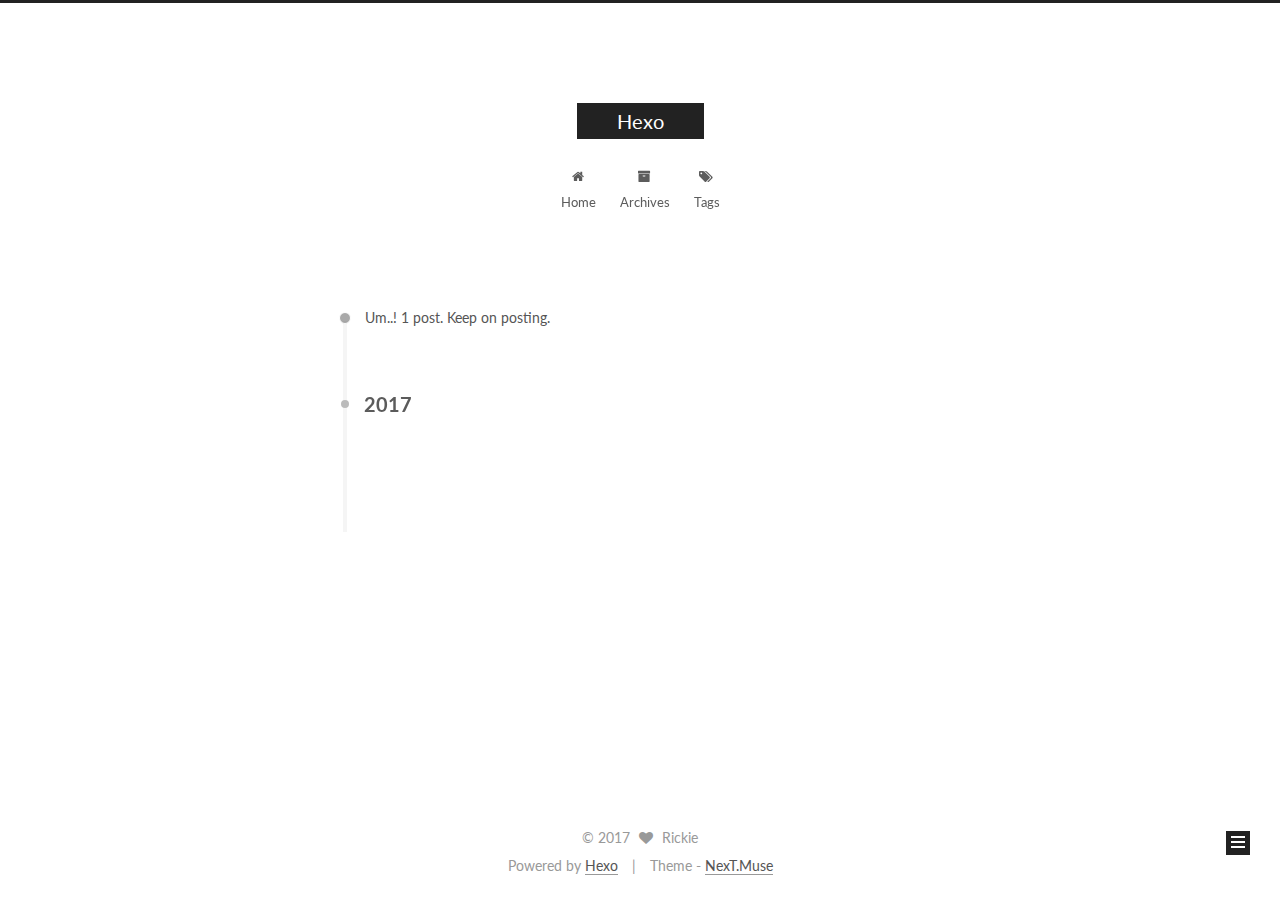
==== archives/index.html @ 15cd51b5 "Site updated: 2017-03-19 14:43:54" ====
<!doctype html>



  


<html class="theme-next muse use-motion" lang="">
<head>
  <meta charset="UTF-8"/>
<meta http-equiv="X-UA-Compatible" content="IE=edge" />
<meta name="viewport" content="width=device-width, initial-scale=1, maximum-scale=1"/>



<meta http-equiv="Cache-Control" content="no-transform" />
<meta http-equiv="Cache-Control" content="no-siteapp" />















  
  
  <link href="/lib/fancybox/source/jquery.fancybox.css?v=2.1.5" rel="stylesheet" type="text/css" />




  
  
  
  

  
    
    
  

  

  

  

  

  
    
    
    <link href="//fonts.googleapis.com/css?family=Lato:300,300italic,400,400italic,700,700italic&subset=latin,latin-ext" rel="stylesheet" type="text/css">
  






<link href="/lib/font-awesome/css/font-awesome.min.css?v=4.6.2" rel="stylesheet" type="text/css" />

<link href="/css/main.css?v=5.1.0" rel="stylesheet" type="text/css" />


  <meta name="keywords" content="Hexo, NexT" />








  <link rel="shortcut icon" type="image/x-icon" href="/favicon.ico?v=5.1.0" />






<meta property="og:type" content="website">
<meta property="og:title" content="Hexo">
<meta property="og:url" content="http://yoursite.com/archives/index.html">
<meta property="og:site_name" content="Hexo">
<meta name="twitter:card" content="summary">
<meta name="twitter:title" content="Hexo">



<script type="text/javascript" id="hexo.configurations">
  var NexT = window.NexT || {};
  var CONFIG = {
    root: '/',
    scheme: 'Muse',
    sidebar: {"position":"left","display":"post","offset":12,"offset_float":0,"b2t":false,"scrollpercent":false},
    fancybox: true,
    motion: true,
    duoshuo: {
      userId: '0',
      author: 'Author'
    },
    algolia: {
      applicationID: '',
      apiKey: '',
      indexName: '',
      hits: {"per_page":10},
      labels: {"input_placeholder":"Search for Posts","hits_empty":"We didn't find any results for the search: ${query}","hits_stats":"${hits} results found in ${time} ms"}
    }
  };
</script>



  <link rel="canonical" href="http://yoursite.com/archives/"/>





  <title> Archive | Hexo </title>
</head>

<body itemscope itemtype="http://schema.org/WebPage" lang="">

  














  
  
    
  

  <div class="container one-collumn sidebar-position-left  page-archive  ">
    <div class="headband"></div>

    <header id="header" class="header" itemscope itemtype="http://schema.org/WPHeader">
      <div class="header-inner"><div class="site-brand-wrapper">
  <div class="site-meta ">
    

    <div class="custom-logo-site-title">
      <a href="/"  class="brand" rel="start">
        <span class="logo-line-before"><i></i></span>
        <span class="site-title">Hexo</span>
        <span class="logo-line-after"><i></i></span>
      </a>
    </div>
      
        <p class="site-subtitle"></p>
      
  </div>

  <div class="site-nav-toggle">
    <button>
      <span class="btn-bar"></span>
      <span class="btn-bar"></span>
      <span class="btn-bar"></span>
    </button>
  </div>
</div>

<nav class="site-nav">
  

  
    <ul id="menu" class="menu">
      
        
        <li class="menu-item menu-item-home">
          <a href="/" rel="section">
            
              <i class="menu-item-icon fa fa-fw fa-home"></i> <br />
            
            Home
          </a>
        </li>
      
        
        <li class="menu-item menu-item-archives">
          <a href="/archives" rel="section">
            
              <i class="menu-item-icon fa fa-fw fa-archive"></i> <br />
            
            Archives
          </a>
        </li>
      
        
        <li class="menu-item menu-item-tags">
          <a href="/tags" rel="section">
            
              <i class="menu-item-icon fa fa-fw fa-tags"></i> <br />
            
            Tags
          </a>
        </li>
      

      
    </ul>
  

  
</nav>



 </div>
    </header>

    <main id="main" class="main">
      <div class="main-inner">
        <div class="content-wrap">
          <div id="content" class="content">
            

  <section id="posts" class="posts-collapse">
    <span class="archive-move-on"></span>

    <span class="archive-page-counter">
      
      
      
        
      
      Um..! 1 post. Keep on posting.
    </span>

    

      
      
      

      
        
        <div class="collection-title">
          <h2 class="archive-year motion-element" id="archive-year-2017">2017</h2>
        </div>
      
      

      

  <article class="post post-type-normal" itemscope itemtype="http://schema.org/Article">
    <header class="post-header">

      <h1 class="post-title">
        
            <a class="post-title-link" href="/2017/03/15/hello-world/" itemprop="url">
              
                <span itemprop="name">Hello World</span>
              
            </a>
        
      </h1>

      <div class="post-meta">
        <time class="post-time" itemprop="dateCreated"
              datetime="2017-03-15T21:33:01+08:00"
              content="2017-03-15" >
          03-15
        </time>
      </div>

    </header>
  </article>



    

  </section>

  


          
          </div>
          


          

        </div>
        
          
  
  <div class="sidebar-toggle">
    <div class="sidebar-toggle-line-wrap">
      <span class="sidebar-toggle-line sidebar-toggle-line-first"></span>
      <span class="sidebar-toggle-line sidebar-toggle-line-middle"></span>
      <span class="sidebar-toggle-line sidebar-toggle-line-last"></span>
    </div>
  </div>

  <aside id="sidebar" class="sidebar">
    <div class="sidebar-inner">

      

      

      <section class="site-overview sidebar-panel sidebar-panel-active">
        <div class="site-author motion-element" itemprop="author" itemscope itemtype="http://schema.org/Person">
          <img class="site-author-image" itemprop="image"
               src="/images/avatar.gif"
               alt="Rickie" />
          <p class="site-author-name" itemprop="name">Rickie</p>
           
              <p class="site-description motion-element" itemprop="description"></p>
          
        </div>
        <nav class="site-state motion-element">

          
            <div class="site-state-item site-state-posts">
              <a href="/archives">
                <span class="site-state-item-count">1</span>
                <span class="site-state-item-name">posts</span>
              </a>
            </div>
          

          

          

        </nav>

        

        <div class="links-of-author motion-element">
          
        </div>

        
        

        
        

        


      </section>

      

      

    </div>
  </aside>


        
      </div>
    </main>

    <footer id="footer" class="footer">
      <div class="footer-inner">
        <div class="copyright" >
  
  &copy; 
  <span itemprop="copyrightYear">2017</span>
  <span class="with-love">
    <i class="fa fa-heart"></i>
  </span>
  <span class="author" itemprop="copyrightHolder">Rickie</span>
</div>


<div class="powered-by">
  Powered by <a class="theme-link" href="https://hexo.io">Hexo</a>
</div>

<div class="theme-info">
  Theme -
  <a class="theme-link" href="https://github.com/iissnan/hexo-theme-next">
    NexT.Muse
  </a>
</div>


        

        
      </div>
    </footer>

    
      <div class="back-to-top">
        <i class="fa fa-arrow-up"></i>
        
      </div>
    
    
  </div>

  

<script type="text/javascript">
  if (Object.prototype.toString.call(window.Promise) !== '[object Function]') {
    window.Promise = null;
  }
</script>









  




  
  <script type="text/javascript" src="/lib/jquery/index.js?v=2.1.3"></script>

  
  <script type="text/javascript" src="/lib/fastclick/lib/fastclick.min.js?v=1.0.6"></script>

  
  <script type="text/javascript" src="/lib/jquery_lazyload/jquery.lazyload.js?v=1.9.7"></script>

  
  <script type="text/javascript" src="/lib/velocity/velocity.min.js?v=1.2.1"></script>

  
  <script type="text/javascript" src="/lib/velocity/velocity.ui.min.js?v=1.2.1"></script>

  
  <script type="text/javascript" src="/lib/fancybox/source/jquery.fancybox.pack.js?v=2.1.5"></script>


  


  <script type="text/javascript" src="/js/src/utils.js?v=5.1.0"></script>

  <script type="text/javascript" src="/js/src/motion.js?v=5.1.0"></script>



  
  

  
  
    <script type="text/javascript" id="motion.page.archive">
      $('.archive-year').velocity('transition.slideLeftIn');
    </script>
  


  


  <script type="text/javascript" src="/js/src/bootstrap.js?v=5.1.0"></script>



  



  




	





  





  





  



  
  

  

  

  

  


  

</body>
</html>
---- css/main.css ----
/* normalize.css v3.0.2 | MIT License | git.io/normalize */
html {
  font-family: sans-serif; /* 1 */
  -ms-text-size-adjust: 100%; /* 2 */
  -webkit-text-size-adjust: 100%; /* 2 */
}
body {
  margin: 0;
}
article,
aside,
details,
figcaption,
figure,
footer,
header,
hgroup,
main,
menu,
nav,
section,
summary {
  display: block;
}
audio,
canvas,
progress,
video {
  display: inline-block; /* 1 */
  vertical-align: baseline; /* 2 */
}
audio:not([controls]) {
  display: none;
  height: 0;
}
[hidden],
template {
  display: none;
}
a {
  background-color: transparent;
}
a:active,
a:hover {
  outline: 0;
}
abbr[title] {
  border-bottom: 1px dotted;
}
b,
strong {
  font-weight: bold;
}
dfn {
  font-style: italic;
}
h1 {
  font-size: 2em;
  margin: 0.67em 0;
}
mark {
  background: #ff0;
  color: #000;
}
small {
  font-size: 80%;
}
sub,
sup {
  font-size: 75%;
  line-height: 0;
  position: relative;
  vertical-align: baseline;
}
sup {
  top: -0.5em;
}
sub {
  bottom: -0.25em;
}
img {
  border: 0;
}
svg:not(:root) {
  overflow: hidden;
}
figure {
  margin: 1em 40px;
}
hr {
  -moz-box-sizing: content-box;
  box-sizing: content-box;
  height: 0;
}
pre {
  overflow: auto;
}
code,
kbd,
pre,
samp {
  font-family: monospace, monospace;
  font-size: 1em;
}
button,
input,
optgroup,
select,
textarea {
  color: inherit; /* 1 */
  font: inherit; /* 2 */
  margin: 0; /* 3 */
}
button {
  overflow: visible;
}
button,
select {
  text-transform: none;
}
button,
html input[type="button"],
input[type="reset"],
input[type="submit"] {
  -webkit-appearance: button; /* 2 */
  cursor: pointer; /* 3 */
}
button[disabled],
html input[disabled] {
  cursor: default;
}
button::-moz-focus-inner,
input::-moz-focus-inner {
  border: 0;
  padding: 0;
}
input {
  line-height: normal;
}
input[type="checkbox"],
input[type="radio"] {
  box-sizing: border-box; /* 1 */
  padding: 0; /* 2 */
}
input[type="number"]::-webkit-inner-spin-button,
input[type="number"]::-webkit-outer-spin-button {
  height: auto;
}
input[type="search"] {
  -webkit-appearance: textfield; /* 1 */
  -moz-box-sizing: content-box;
  -webkit-box-sizing: content-box; /* 2 */
  box-sizing: content-box;
}
input[type="search"]::-webkit-search-cancel-button,
input[type="search"]::-webkit-search-decoration {
  -webkit-appearance: none;
}
fieldset {
  border: 1px solid #c0c0c0;
  margin: 0 2px;
  padding: 0.35em 0.625em 0.75em;
}
legend {
  border: 0; /* 1 */
  padding: 0; /* 2 */
}
textarea {
  overflow: auto;
}
optgroup {
  font-weight: bold;
}
table {
  border-collapse: collapse;
  border-spacing: 0;
}
td,
th {
  padding: 0;
}
::selection {
  background: #262a30;
  color: #fff;
}
body {
  position: relative;
  font-family: 'Lato', "PingFang SC", "Microsoft YaHei", sans-serif;
  font-size: 14px;
  line-height: 2;
  color: #555;
  background: #fff;
}
@media (max-width: 767px) {
  body {
    padding-right: 0 !important;
  }
}
@media (min-width: 768px) and (max-width: 991px) {
  body {
    padding-right: 0 !important;
  }
}
@media (min-width: 1600px) {
  body {
    font-size: 16px;
  }
}
h1,
h2,
h3,
h4,
h5,
h6 {
  margin: 0;
  padding: 0;
  font-weight: bold;
  line-height: 1.5;
  font-family: 'Lato', "PingFang SC", "Microsoft YaHei", sans-serif;
}
h2,
h3,
h4,
h5,
h6 {
  margin: 20px 0 15px;
}
h1 {
  font-size: 22px;
}
@media (max-width: 767px) {
  h1 {
    font-size: 18px;
  }
}
h2 {
  font-size: 20px;
}
@media (max-width: 767px) {
  h2 {
    font-size: 16px;
  }
}
h3 {
  font-size: 18px;
}
@media (max-width: 767px) {
  h3 {
    font-size: 14px;
  }
}
h4 {
  font-size: 16px;
}
@media (max-width: 767px) {
  h4 {
    font-size: 12px;
  }
}
h5 {
  font-size: 14px;
}
@media (max-width: 767px) {
  h5 {
    font-size: 10px;
  }
}
h6 {
  font-size: 12px;
}
@media (max-width: 767px) {
  h6 {
    font-size: 8px;
  }
}
p {
  margin: 0 0 25px 0;
}
a {
  color: #555;
  text-decoration: none;
  border-bottom: 1px solid #999;
  word-wrap: break-word;
}
a:hover {
  color: #222;
  border-bottom-color: #222;
}
blockquote {
  margin: 0;
  padding: 0;
}
img {
  display: block;
  margin: auto;
  max-width: 100%;
  height: auto;
}
hr {
  margin: 40px 0;
  height: 3px;
  border: none;
  background-color: #ddd;
  background-image: repeating-linear-gradient(-45deg, #fff, #fff 4px, transparent 4px, transparent 8px);
}
blockquote {
  padding: 0 15px;
  color: #666;
  border-left: 4px solid #ddd;
}
blockquote cite::before {
  content: "-";
  padding: 0 5px;
}
dt {
  font-weight: 700;
}
dd {
  margin: 0;
  padding: 0;
}
.text-left {
  text-align: left;
}
.text-center {
  text-align: center;
}
.text-right {
  text-align: right;
}
.text-justify {
  text-align: justify;
}
.text-nowrap {
  white-space: nowrap;
}
.text-lowercase {
  text-transform: lowercase;
}
.text-uppercase {
  text-transform: uppercase;
}
.text-capitalize {
  text-transform: capitalize;
}
.center-block {
  display: block;
  margin-left: auto;
  margin-right: auto;
}
.clearfix:before,
.clearfix:after {
  content: " ";
  display: table;
}
.clearfix:after {
  clear: both;
}
.pullquote {
  width: 45%;
}
.pullquote.left {
  float: left;
  margin-left: 5px;
  margin-right: 10px;
}
.pullquote.right {
  float: right;
  margin-left: 10px;
  margin-right: 5px;
}
.affix.affix.affix {
  position: fixed;
}
.translation {
  margin-top: -20px;
  font-size: 14px;
  color: #999;
}
.scrollbar-measure {
  width: 100px;
  height: 100px;
  overflow: scroll;
  position: absolute;
  top: -9999px;
}
.use-motion .motion-element {
  opacity: 0;
}
table {
  margin: 20px 0;
  width: 100%;
  border-collapse: collapse;
  border-spacing: 0;
  border: 1px solid #ddd;
  font-size: 14px;
  table-layout: fixed;
  word-wrap: break-all;
}
table>tbody>tr:nth-of-type(odd) {
  background-color: #f9f9f9;
}
table>tbody>tr:hover {
  background-color: #f5f5f5;
}
caption,
th,
td {
  padding: 8px;
  text-align: left;
  vertical-align: middle;
  font-weight: normal;
}
th,
td {
  border-bottom: 3px solid #ddd;
  border-right: 1px solid #eee;
}
th {
  padding-bottom: 10px;
  font-weight: 700;
}
td {
  border-bottom-width: 1px;
}
html,
body {
  height: 100%;
}
.container {
  position: relative;
  min-height: 100%;
}
.header-inner {
  margin: 0 auto;
  padding: 100px 0 70px;
  width: 700px;
}
@media (min-width: 1600px) {
  .container .header-inner {
    width: 900px;
  }
}
.main {
  padding-bottom: 150px;
}
.main-inner {
  margin: 0 auto;
  width: 700px;
}
@media (min-width: 1600px) {
  .container .main-inner {
    width: 900px;
  }
}
.footer {
  position: absolute;
  left: 0;
  bottom: 0;
  width: 100%;
  min-height: 50px;
}
.footer-inner {
  box-sizing: border-box;
  margin: 20px auto;
  width: 700px;
}
@media (min-width: 1600px) {
  .container .footer-inner {
    width: 900px;
  }
}
pre,
.highlight {
  overflow: auto;
  margin: 20px 0;
  padding: 0;
  font-size: 13px;
  color: #4d4d4c;
  background: #f7f7f7;
  line-height: 1.6;
}
pre,
code {
  font-family: consolas, Menlo, "PingFang SC", "Microsoft YaHei", monospace;
}
code {
  padding: 2px 4px;
  word-wrap: break-word;
  color: #555;
  background: #eee;
  border-radius: 3px;
  font-size: 13px;
}
pre code {
  padding: 0;
  color: #4d4d4c;
  background: none;
  text-shadow: none;
}
.highlight {
  border-radius: 1px;
}
.highlight pre {
  border: none;
  margin: 0;
  padding: 10px 0;
}
.highlight table {
  margin: 0;
  width: auto;
  border: none;
}
.highlight td {
  border: none;
  padding: 0;
}
.highlight figcaption {
  font-size: 1em;
  color: #4d4d4c;
  line-height: 1em;
  margin-bottom: 1em;
}
.highlight figcaption:before,
.highlight figcaption:after {
  content: " ";
  display: table;
}
.highlight figcaption:after {
  clear: both;
}
.highlight figcaption a {
  float: right;
  color: #4d4d4c;
}
.highlight figcaption a:hover {
  border-bottom-color: #4d4d4c;
}
.highlight .gutter pre {
  padding-left: 10px;
  padding-right: 10px;
  color: #869194;
  text-align: right;
  background-color: #eff2f3;
}
.highlight .code pre {
  padding-left: 10px;
  padding-right: 10px;
  background-color: #f7f7f7;
}
.highlight .line {
  height: 20px;
}
.gutter {
  -webkit-user-select: none;
  -moz-user-select: none;
  -ms-user-select: none;
  user-select: none;
}
.gist table {
  width: auto;
}
.gist table td {
  border: none;
}
pre .deletion {
  background: #fdd;
}
pre .addition {
  background: #dfd;
}
pre .meta {
  color: #8959a8;
}
pre .comment {
  color: #8e908c;
}
pre .variable,
pre .attribute,
pre .tag,
pre .regexp,
pre .ruby .constant,
pre .xml .tag .title,
pre .xml .pi,
pre .xml .doctype,
pre .html .doctype,
pre .css .id,
pre .css .class,
pre .css .pseudo {
  color: #c82829;
}
pre .number,
pre .preprocessor,
pre .built_in,
pre .literal,
pre .params,
pre .constant,
pre .command {
  color: #f5871f;
}
pre .ruby .class .title,
pre .css .rules .attribute,
pre .string,
pre .value,
pre .inheritance,
pre .header,
pre .ruby .symbol,
pre .xml .cdata,
pre .special,
pre .number,
pre .formula {
  color: #718c00;
}
pre .title,
pre .css .hexcolor {
  color: #3e999f;
}
pre .function,
pre .python .decorator,
pre .python .title,
pre .ruby .function .title,
pre .ruby .title .keyword,
pre .perl .sub,
pre .javascript .title,
pre .coffeescript .title {
  color: #4271ae;
}
pre .keyword,
pre .javascript .function {
  color: #8959a8;
}
.full-image.full-image.full-image {
  border: none;
  max-width: 100%;
  width: auto;
  margin: 20px auto;
}
@media (min-width: 992px) {
  .full-image.full-image.full-image {
    max-width: none;
    width: 110%;
    margin: 25px -5%;
  }
}
.blockquote-center,
.page-home .post-type-quote blockquote,
.page-post-detail .post-type-quote blockquote {
  position: relative;
  margin: 40px 0;
  padding: 0;
  border-left: none;
  text-align: center;
}
.blockquote-center::before,
.page-home .post-type-quote blockquote::before,
.page-post-detail .post-type-quote blockquote::before,
.blockquote-center::after,
.page-home .post-type-quote blockquote::after,
.page-post-detail .post-type-quote blockquote::after {
  position: absolute;
  content: ' ';
  display: block;
  width: 100%;
  height: 24px;
  opacity: 0.2;
  background-repeat: no-repeat;
  background-position: 0 -6px;
  background-size: 22px 22px;
}
.blockquote-center::before,
.page-home .post-type-quote blockquote::before,
.page-post-detail .post-type-quote blockquote::before {
  top: -20px;
  background-image: url("../images/quote-l.svg");
  border-top: 1px solid #ccc;
}
.blockquote-center::after,
.page-home .post-type-quote blockquote::after,
.page-post-detail .post-type-quote blockquote::after {
  bottom: -20px;
  background-image: url("../images/quote-r.svg");
  border-bottom: 1px solid #ccc;
  background-position: 100% 8px;
}
.blockquote-center p,
.page-home .post-type-quote blockquote p,
.page-post-detail .post-type-quote blockquote p,
.blockquote-center div,
.page-home .post-type-quote blockquote div,
.page-post-detail .post-type-quote blockquote div {
  text-align: center;
}
.post .post-body .group-picture img {
  box-sizing: border-box;
  padding: 0 3px;
  border: none;
}
.post .group-picture-row {
  overflow: hidden;
  margin-top: 6px;
}
.post .group-picture-row:first-child {
  margin-top: 0;
}
.post .group-picture-column {
  float: left;
}
.page-post-detail .post-body .group-picture-column {
  float: none;
  margin-top: 10px;
  width: auto !important;
}
.page-post-detail .post-body .group-picture-column img {
  margin: 0 auto;
}
.page-archive .group-picture-container {
  overflow: hidden;
}
.page-archive .group-picture-row {
  float: left;
}
.page-archive .group-picture-row:first-child {
  margin-top: 6px;
}
.page-archive .group-picture-column {
  max-width: 150px;
  max-height: 150px;
}
.note {
  padding: 20px;
  margin: 20px 0;
  border: 1px solid #eee;
  border-left-width: 5px;
  border-radius: 3px;
}
.note h2,
.note h3,
.note h4,
.note h5,
.note h6 {
  margin-top: 0;
  margin-bottom: 5px;
}
.note p:last-child {
  margin-bottom: 0;
}
.note code {
  border-radius: 3px;
}
.note+.note {
  margin-top: -5px;
}
.default {
  border-left-color: #777;
}
.default h2,
.default h3,
.default h4,
.default h5,
.default h6 {
  color: #777;
}
.primary {
  border-left-color: #428bca;
}
.primary h2,
.primary h3,
.primary h4,
.primary h5,
.primary h6 {
  color: #428bca;
}
.success {
  border-left-color: #5cb85c;
}
.success h2,
.success h3,
.success h4,
.success h5,
.success h6 {
  color: #5cb85c;
}
.danger {
  border-left-color: #d9534f;
}
.danger h2,
.danger h3,
.danger h4,
.danger h5,
.danger h6 {
  color: #d9534f;
}
.warning {
  border-left-color: #f0ad4e;
}
.warning h2,
.warning h3,
.warning h4,
.warning h5,
.warning h6 {
  color: #f0ad4e;
}
.info {
  border-left-color: #5bc0de;
}
.info h2,
.info h3,
.info h4,
.info h5,
.info h6 {
  color: #5bc0de;
}
.btn {
  display: inline-block;
  padding: 0 20px;
  font-size: 14px;
  color: #fff;
  background: #222;
  border: 2px solid #222;
  text-decoration: none;
  border-radius: 0;
  transition-property: background-color;
  transition-duration: 0.2s;
  transition-timing-function: ease-in-out;
  transition-delay: 0s;
}
.btn:hover,
.post-button .btn:hover {
  border-color: #222;
  color: #222;
  background: #fff;
}
.btn-bar {
  display: block;
  width: 22px;
  height: 2px;
  background: #555;
  border-radius: 1px;
}
.btn-bar+.btn-bar {
  margin-top: 4px;
}
.pagination {
  margin: 120px 0 40px;
  text-align: center;
  border-top: 1px solid #eee;
}
.page-number-basic,
.pagination .prev,
.pagination .next,
.pagination .page-number,
.pagination .space {
  display: inline-block;
  position: relative;
  top: -1px;
  margin: 0 10px;
  padding: 0 10px;
  line-height: 30px;
}
@media (max-width: 767px) {
  .page-number-basic,
  .pagination .prev,
  .pagination .next,
  .pagination .page-number,
  .pagination .space {
    margin: 0 5px;
  }
}
.pagination .prev,
.pagination .next,
.pagination .page-number {
  border-bottom: 0;
  border-top: 1px solid #eee;
  transition-property: border-color;
  transition-duration: 0.2s;
  transition-timing-function: ease-in-out;
  transition-delay: 0s;
}
.pagination .prev:hover,
.pagination .next:hover,
.pagination .page-number:hover {
  border-top-color: #222;
}
.pagination .space {
  padding: 0;
  margin: 0;
}
.pagination .prev {
  margin-left: 0;
}
.pagination .next {
  margin-right: 0;
}
.pagination .page-number.current {
  color: #fff;
  background: #ccc;
  border-top-color: #ccc;
}
@media (max-width: 767px) {
  .pagination {
    border-top: none;
  }
  .pagination .prev,
  .pagination .next,
  .pagination .page-number {
    margin-bottom: 10px;
    border-top: 0;
    border-bottom: 1px solid #eee;
  }
  .pagination .prev:hover,
  .pagination .next:hover,
  .pagination .page-number:hover {
    border-bottom-color: #222;
  }
}
.comments {
  margin: 60px 20px 0;
}
.tag-cloud {
  text-align: center;
}
.tag-cloud a {
  display: inline-block;
  margin: 10px;
}
.back-to-top {
  box-sizing: border-box;
  position: fixed;
  bottom: -100px;
  right: 30px;
  z-index: 1050;
  padding: 0 6px;
  width: 24px;
  background: #222;
  font-size: 12px;
  opacity: 1;
  color: #fff;
  cursor: pointer;
  text-align: center;
  -webkit-transform: translateZ(0);
  transition-property: bottom;
  transition-duration: 0.2s;
  transition-timing-function: ease-in-out;
  transition-delay: 0s;
}
@media (max-width: 767px) {
  .back-to-top {
    display: none;
  }
}
@media (min-width: 768px) and (max-width: 991px) {
  .back-to-top {
    display: none;
  }
}
.back-to-top.back-to-top-on {
  bottom: 19px;
}
.header {
  background: #fff;
}
.header-inner {
  position: relative;
}
.headband {
  height: 3px;
  background: #222;
}
.site-meta {
  margin: 0;
  text-align: center;
}
@media (max-width: 767px) {
  .site-meta {
    text-align: center;
  }
}
.brand {
  position: relative;
  display: inline-block;
  padding: 0 40px;
  color: #fff;
  background: #222;
  border-bottom: none;
}
.brand:hover {
  color: #fff;
}
.logo {
  display: inline-block;
  margin-right: 5px;
  line-height: 36px;
  vertical-align: top;
}
.site-title {
  display: inline-block;
  vertical-align: top;
  line-height: 36px;
  font-size: 20px;
  font-weight: normal;
  font-family: 'Lato', "PingFang SC", "Microsoft YaHei", sans-serif;
}
.site-subtitle {
  margin-top: 10px;
  font-size: 13px;
  color: #999;
}
.use-motion .brand {
  opacity: 0;
}
.use-motion .logo,
.use-motion .site-title,
.use-motion .site-subtitle {
  opacity: 0;
  position: relative;
  top: -10px;
}
.site-nav-toggle {
  display: none;
  position: absolute;
  top: 10px;
  left: 10px;
}
@media (max-width: 767px) {
  .site-nav-toggle {
    display: block;
  }
}
.site-nav-toggle button {
  margin-top: 2px;
  padding: 9px 10px;
  background: transparent;
  border: none;
}
@media (max-width: 767px) {
  .site-nav {
    display: none;
    margin: 0 -10px;
    padding: 0 10px;
    clear: both;
    border-top: 1px solid #ddd;
  }
}
@media (min-width: 768px) and (max-width: 991px) {
  .site-nav {
    display: block !important;
  }
}
@media (min-width: 992px) {
  .site-nav {
    display: block !important;
  }
}
.menu {
  margin-top: 20px;
  padding-left: 0;
  text-align: center;
}
.menu .menu-item {
  display: inline-block;
  margin: 0 10px;
  list-style: none;
}
@media screen and (max-width: 767px) {
  .menu .menu-item {
    margin-top: 10px;
  }
}
.menu .menu-item a {
  display: block;
  font-size: 13px;
  line-height: inherit;
  border-bottom: 1px solid transparent;
  transition-property: border-color;
  transition-duration: 0.2s;
  transition-timing-function: ease-in-out;
  transition-delay: 0s;
}
.menu .menu-item a:hover {
  border-bottom-color: #222;
}
.menu .menu-item .fa {
  margin-right: 5px;
}
.use-motion .menu-item {
  opacity: 0;
}
.post-body {
  font-family: 'Lato', "PingFang SC", "Microsoft YaHei", sans-serif;
}
@media (max-width: 767px) {
  .post-body {
    word-break: break-word;
  }
}
.post-body .fancybox img {
  display: block !important;
  margin: 0 auto;
  cursor: pointer;
  cursor: zoom-in;
  cursor: -webkit-zoom-in;
}
.post-body .image-caption,
.post-body .figure .caption {
  margin: 10px auto 15px;
  text-align: center;
  font-size: 14px;
  color: #999;
  font-weight: bold;
  line-height: 1;
}
.post-sticky-flag {
  display: inline-block;
  font-size: 16px;
  -ms-transform: rotate(30deg);
  -webkit-transform: rotate(30deg);
  -moz-transform: rotate(30deg);
  -ms-transform: rotate(30deg);
  -o-transform: rotate(30deg);
  transform: rotate(30deg);
}
.posts-expand {
  padding-top: 40px;
}
@media (max-width: 767px) {
  .posts-expand {
    margin: 0 20px;
  }
  .post-body pre,
  .post-body .highlight {
    padding: 10px;
  }
  .post-body pre .gutter pre,
  .post-body .highlight .gutter pre {
    padding-right: 10px;
  }
}
@media (min-width: 992px) {
  .posts-expand .post-body {
    text-align: justify;
  }
}
.posts-expand .post-body h2,
.posts-expand .post-body h3,
.posts-expand .post-body h4,
.posts-expand .post-body h5,
.posts-expand .post-body h6 {
  padding-top: 10px;
}
.posts-expand .post-body h2 .header-anchor,
.posts-expand .post-body h3 .header-anchor,
.posts-expand .post-body h4 .header-anchor,
.posts-expand .post-body h5 .header-anchor,
.posts-expand .post-body h6 .header-anchor {
  float: right;
  margin-left: 10px;
  color: #ccc;
  border-bottom-style: none;
  visibility: hidden;
}
.posts-expand .post-body h2 .header-anchor:hover,
.posts-expand .post-body h3 .header-anchor:hover,
.posts-expand .post-body h4 .header-anchor:hover,
.posts-expand .post-body h5 .header-anchor:hover,
.posts-expand .post-body h6 .header-anchor:hover {
  color: inherit;
}
.posts-expand .post-body h2:hover .header-anchor,
.posts-expand .post-body h3:hover .header-anchor,
.posts-expand .post-body h4:hover .header-anchor,
.posts-expand .post-body h5:hover .header-anchor,
.posts-expand .post-body h6:hover .header-anchor {
  visibility: visible;
}
.posts-expand .post-body ul li {
  list-style: circle;
}
.posts-expand .post-body img {
  box-sizing: border-box;
  margin: auto;
  padding: 3px;
  border: 1px solid #ddd;
}
.posts-expand .fancybox img {
  margin: 0 auto;
}
@media (max-width: 767px) {
  .posts-collapse {
    margin: 0 20px;
  }
  .posts-collapse .post-title,
  .posts-collapse .post-meta {
    display: block;
    width: auto;
    text-align: left;
  }
}
.posts-collapse {
  position: relative;
  z-index: 1010;
  margin-left: 55px;
}
.posts-collapse::after {
  content: " ";
  position: absolute;
  top: 20px;
  left: 0;
  margin-left: -2px;
  width: 4px;
  height: 100%;
  background: #f5f5f5;
  z-index: -1;
}
@media (max-width: 767px) {
  .posts-collapse {
    margin: 0 20px;
  }
}
.posts-collapse .collection-title {
  position: relative;
  margin: 60px 0;
}
.posts-collapse .collection-title h2 {
  margin-left: 20px;
}
.posts-collapse .collection-title small {
  color: #bbb;
}
.posts-collapse .collection-title::before {
  content: " ";
  position: absolute;
  left: 0;
  top: 50%;
  margin-left: -4px;
  margin-top: -4px;
  width: 8px;
  height: 8px;
  background: #bbb;
  border-radius: 50%;
}
.posts-collapse .post {
  margin: 30px 0;
}
.posts-collapse .post-header {
  position: relative;
  transition-duration: 0.2s;
  transition-timing-function: ease-in-out;
  transition-delay: 0s;
  transition-property: border;
  border-bottom: 1px dashed #ccc;
}
.posts-collapse .post-header::before {
  content: " ";
  position: absolute;
  left: 0;
  top: 12px;
  width: 6px;
  height: 6px;
  margin-left: -4px;
  background: #bbb;
  border-radius: 50%;
  border: 1px solid #fff;
  transition-duration: 0.2s;
  transition-timing-function: ease-in-out;
  transition-delay: 0s;
  transition-property: background;
}
.posts-collapse .post-header:hover {
  border-bottom-color: #666;
}
.posts-collapse .post-header:hover::before {
  background: #222;
}
.posts-collapse .post-meta {
  position: absolute;
  font-size: 12px;
  left: 20px;
  top: 5px;
}
.posts-collapse .post-comments-count {
  display: none;
}
.posts-collapse .post-title {
  margin-left: 60px;
  font-size: 16px;
  font-weight: normal;
  line-height: inherit;
}
.posts-collapse .post-title::after {
  margin-left: 3px;
  opacity: 0.6;
}
.posts-collapse .post-title a {
  color: #666;
  border-bottom: none;
}
.page-home .post-type-quote .post-header,
.page-post-detail .post-type-quote .post-header,
.page-home .post-type-quote .post-tags,
.page-post-detail .post-type-quote .post-tags {
  display: none;
}
.posts-expand .post-title {
  font-size: 26px;
  text-align: center;
  word-break: break-word;
  font-weight: 400;
}
@media (max-width: 767px) {
  .posts-expand .post-title {
    font-size: 22px;
  }
}
.posts-expand .post-title-link {
  display: inline-block;
  position: relative;
  color: #555;
  border-bottom: none;
  line-height: 1.2;
  vertical-align: top;
}
.posts-expand .post-title-link::before {
  content: "";
  position: absolute;
  width: 100%;
  height: 2px;
  bottom: 0;
  left: 0;
  background-color: #000;
  visibility: hidden;
  -webkit-transform: scaleX(0);
  -moz-transform: scaleX(0);
  -ms-transform: scaleX(0);
  -o-transform: scaleX(0);
  transform: scaleX(0);
  transition-duration: 0.2s;
  transition-timing-function: ease-in-out;
  transition-delay: 0s;
}
.posts-expand .post-title-link:hover::before {
  visibility: visible;
  -webkit-transform: scaleX(1);
  -moz-transform: scaleX(1);
  -ms-transform: scaleX(1);
  -o-transform: scaleX(1);
  transform: scaleX(1);
}
.posts-expand .post-title-link .fa {
  font-size: 16px;
}
.posts-expand .post-meta {
  margin: 3px 0 60px 0;
  color: #999;
  font-family: 'Lato', "PingFang SC", "Microsoft YaHei", sans-serif;
  font-size: 12px;
  text-align: center;
}
.posts-expand .post-meta .post-category-list {
  display: inline-block;
  margin: 0;
  padding: 3px;
}
.posts-expand .post-meta .post-category-list-link {
  color: #999;
}
.posts-expand .post-meta .post-description {
  font-size: 14px;
  margin-top: 2px;
}
.post-meta-divider {
  margin: 0 0.5em;
}
.post-meta-item-icon {
  margin-right: 3px;
}
@media (min-width: 768px) and (max-width: 991px) {
  .post-meta-item-icon {
    display: inline-block;
  }
}
@media (max-width: 767px) {
  .post-meta-item-icon {
    display: inline-block;
  }
}
@media (min-width: 768px) and (max-width: 991px) {
  .post-meta-item-text {
    display: none;
  }
}
@media (max-width: 767px) {
  .post-meta-item-text {
    display: none;
  }
}
@media (max-width: 767px) {
  .posts-expand .post-comments-count {
    display: none;
  }
}
.social-like {
  font-size: 14px;
  height: 20px;
  text-align: center;
  border-top: 1px solid #eee;
  padding-top: 9px;
  margin-top: 45px;
  display: flex;
  justify-content: center;
}
.vk_like {
  width: 85px;
  height: 21px;
  padding-top: 7px;
  align-self: center;
}
.fb_like {
  height: 30px;
  align-self: center;
}
.post-button {
  margin-top: 50px;
}
.post-button .btn {
  color: #fff;
  font-size: 14px;
  background: #222;
  border-radius: 0;
  line-height: 2;
  margin: 0 4px 8px 4px;
}
.post-button .fa-fw {
  width: 1.285714285714286em;
  text-align: left;
}
.posts-expand .post-tags {
  margin-top: 40px;
  text-align: center;
}
.posts-expand .post-tags a {
  display: inline-block;
  margin-right: 10px;
  font-size: 13px;
}
.post-nav {
  display: table;
  margin-top: 15px;
  width: 100%;
  border-top: 1px solid #eee;
}
.post-nav-divider {
  display: table-cell;
  width: 10%;
}
.post-nav-item {
  display: table-cell;
  padding: 10px 0 0 0;
  width: 45%;
  vertical-align: top;
}
.post-nav-item a {
  position: relative;
  display: block;
  line-height: 25px;
  font-size: 14px;
  color: #555;
  border-bottom: none;
}
.post-nav-item a:hover {
  color: #222;
  border-bottom: none;
}
.post-nav-item a:active {
  top: 2px;
}
.post-nav-item .fa {
  position: absolute;
  top: 8px;
  left: 0;
  font-size: 12px;
}
.post-nav-next a {
  padding-left: 15px;
}
.post-nav-prev {
  text-align: right;
}
.post-nav-prev a {
  padding-right: 15px;
}
.post-nav-prev .fa {
  right: 0;
  left: auto;
}
.posts-expand .post-eof {
  display: block;
  margin: 80px auto 60px;
  width: 8%;
  height: 1px;
  background: #ccc;
  text-align: center;
}
.post:last-child .post-eof.post-eof.post-eof {
  display: none;
}
.post-gallery {
  display: table;
  table-layout: fixed;
  width: 100%;
  border-collapse: separate;
}
.post-gallery-row {
  display: table-row;
}
.post-gallery .post-gallery-img {
  display: table-cell;
  text-align: center;
  vertical-align: middle;
  border: none;
}
.post-gallery .post-gallery-img img {
  max-width: 100%;
  max-height: 100%;
  border: none;
}
.fancybox-close,
.fancybox-close:hover {
  border: none;
}
.sidebar {
  position: fixed;
  right: 0;
  top: 0;
  bottom: 0;
  width: 0;
  z-index: 1040;
  box-shadow: inset 0 2px 6px #000;
  background: #222;
  -webkit-transform: translateZ(0);
}
.sidebar a {
  color: #999;
  border-bottom-color: #555;
}
.sidebar a:hover {
  color: #eee;
}
@media (min-width: 768px) and (max-width: 991px) {
  .sidebar {
    display: none !important;
  }
}
@media (max-width: 767px) {
  .sidebar {
    display: none !important;
  }
}
.sidebar-inner {
  position: relative;
  padding: 20px 10px;
  color: #999;
  text-align: center;
}
.sidebar-toggle {
  position: fixed;
  right: 30px;
  bottom: 45px;
  width: 14px;
  height: 14px;
  padding: 5px;
  background: #222;
  line-height: 0;
  z-index: 1050;
  cursor: pointer;
  -webkit-transform: translateZ(0);
}
@media (min-width: 768px) and (max-width: 991px) {
  .sidebar-toggle {
    display: none;
  }
}
@media (max-width: 767px) {
  .sidebar-toggle {
    display: none;
  }
}
.sidebar-toggle-line {
  position: relative;
  display: inline-block;
  vertical-align: top;
  height: 2px;
  width: 100%;
  background: #fff;
  margin-top: 3px;
}
.sidebar-toggle-line:first-child {
  margin-top: 0;
}
.site-author-image {
  display: block;
  margin: 0 auto;
  padding: 2px;
  max-width: 96px;
  height: auto;
  border: 2px solid #333;
}
.site-author-name {
  margin: 5px 0 0;
  text-align: center;
  color: #f5f5f5;
  font-weight: normal;
}
.site-description {
  margin-top: 5px;
  text-align: center;
  font-size: 14px;
  color: #999;
}
.site-state {
  overflow: hidden;
  line-height: 1.4;
  white-space: nowrap;
  text-align: center;
}
.site-state-item {
  display: inline-block;
  padding: 0 15px;
  border-left: 1px solid #333;
}
.site-state-item:first-child {
  border-left: none;
}
.site-state-item a {
  border-bottom: none;
}
.site-state-item-count {
  display: block;
  text-align: center;
  color: inherit;
  font-weight: 600;
  font-size: 18px;
}
.site-state-item-name {
  font-size: 13px;
  color: inherit;
}
.feed-link {
  margin-top: 20px;
}
.feed-link a {
  display: inline-block;
  padding: 0 15px;
  color: #fc6423;
  border: 1px solid #fc6423;
  border-radius: 4px;
}
.feed-link a i {
  color: #fc6423;
  font-size: 14px;
}
.feed-link a:hover {
  color: #fff;
  background: #fc6423;
}
.feed-link a:hover i {
  color: #fff;
}
.links-of-author {
  margin-top: 20px;
}
.links-of-author a {
  display: inline-block;
  vertical-align: middle;
  margin-right: 10px;
  margin-bottom: 10px;
  border-bottom-color: #555;
  font-size: 13px;
}
.links-of-author a:before {
  display: inline-block;
  vertical-align: middle;
  margin-right: 3px;
  content: " ";
  width: 4px;
  height: 4px;
  border-radius: 50%;
  background: #00f9b9;
}
.links-of-blogroll {
  font-size: 13px;
}
.links-of-blogroll-title {
  margin-top: 20px;
  font-size: 14px;
  font-weight: 600;
}
.links-of-blogroll-list {
  margin: 0;
  padding: 0;
  list-style: none;
}
.links-of-blogroll-item {
  padding: 2px 10px;
}
.sidebar-nav {
  margin: 0 0 20px;
  padding-left: 0;
}
.sidebar-nav li {
  display: inline-block;
  cursor: pointer;
  border-bottom: 1px solid transparent;
  font-size: 14px;
  color: #555;
}
.sidebar-nav li:hover {
  color: #f5f5f5;
}
.page-post-detail .sidebar-nav-toc {
  padding: 0 5px;
}
.page-post-detail .sidebar-nav-overview {
  margin-left: 10px;
}
.sidebar-nav .sidebar-nav-active {
  color: #87daff;
  border-bottom-color: #87daff;
}
.sidebar-nav .sidebar-nav-active:hover {
  color: #87daff;
}
.sidebar-panel {
  display: none;
}
.sidebar-panel-active {
  display: block;
}
.post-toc-empty {
  font-size: 14px;
  color: #666;
}
.post-toc-wrap {
  overflow: hidden;
}
.post-toc {
  overflow: auto;
}
.post-toc ol {
  margin: 0;
  padding: 0 2px 5px 10px;
  text-align: left;
  list-style: none;
  font-size: 14px;
}
.post-toc ol > ol {
  padding-left: 0;
}
.post-toc ol a {
  transition-duration: 0.2s;
  transition-timing-function: ease-in-out;
  transition-delay: 0s;
  transition-property: all;
  color: #999;
  border-bottom-color: #555;
}
.post-toc ol a:hover {
  color: #ccc;
  border-bottom-color: #ccc;
}
.post-toc .nav-item {
  overflow: hidden;
  text-overflow: ellipsis;
  white-space: nowrap;
  line-height: 1.8;
}
.post-toc .nav .nav-child {
  display: none;
}
.post-toc .nav .active > .nav-child {
  display: block;
}
.post-toc .nav .active-current > .nav-child {
  display: block;
}
.post-toc .nav .active-current > .nav-child > .nav-item {
  display: block;
}
.post-toc .nav .active > a {
  color: #87daff;
  border-bottom-color: #87daff;
}
.post-toc .nav .active-current > a {
  color: #87daff;
}
.post-toc .nav .active-current > a:hover {
  color: #87daff;
}
.footer {
  font-size: 14px;
  color: #999;
}
.footer img {
  border: none;
}
.footer-inner {
  text-align: center;
}
.with-love {
  display: inline-block;
  margin: 0 5px;
}
.powered-by,
.theme-info {
  display: inline-block;
}
.powered-by {
  margin-right: 10px;
}
.powered-by::after {
  content: "|";
  padding-left: 10px;
}
.cc-license {
  margin-top: 10px;
  text-align: center;
}
.cc-license .cc-opacity {
  opacity: 0.7;
  border-bottom: none;
}
.cc-license .cc-opacity:hover {
  opacity: 0.9;
}
.cc-license img {
  display: inline-block;
}
.theme-next #ds-thread #ds-reset {
  color: #555;
}
.theme-next #ds-thread #ds-reset .ds-replybox {
  margin-bottom: 30px;
}
.theme-next #ds-thread #ds-reset .ds-replybox .ds-avatar,
.theme-next #ds-reset .ds-avatar img {
  box-shadow: none;
}
.theme-next #ds-thread #ds-reset .ds-textarea-wrapper {
  border-color: #c7d4e1;
  background: none;
  border-top-right-radius: 3px;
  border-top-left-radius: 3px;
}
.theme-next #ds-thread #ds-reset .ds-textarea-wrapper textarea {
  height: 60px;
}
.theme-next #ds-reset .ds-rounded-top {
  border-radius: 0;
}
.theme-next #ds-thread #ds-reset .ds-post-toolbar {
  box-sizing: border-box;
  border: 1px solid #c7d4e1;
  background: #f6f8fa;
}
.theme-next #ds-thread #ds-reset .ds-post-options {
  height: 40px;
  border: none;
  background: none;
}
.theme-next #ds-thread #ds-reset .ds-toolbar-buttons {
  top: 11px;
}
.theme-next #ds-thread #ds-reset .ds-sync {
  top: 5px;
}
.theme-next #ds-thread #ds-reset .ds-post-button {
  top: 4px;
  right: 5px;
  width: 90px;
  height: 30px;
  border: 1px solid #c5ced7;
  border-radius: 3px;
  background-image: linear-gradient(#fbfbfc, #f5f7f9);
  color: #60676d;
}
.theme-next #ds-thread #ds-reset .ds-post-button:hover {
  background-position: 0 -30px;
  color: #60676d;
}
.theme-next #ds-thread #ds-reset .ds-comments-info {
  padding: 10px 0;
}
.theme-next #ds-thread #ds-reset .ds-sort {
  display: none;
}
.theme-next #ds-thread #ds-reset li.ds-tab a.ds-current {
  border: none;
  background: #f6f8fa;
  color: #60676d;
}
.theme-next #ds-thread #ds-reset li.ds-tab a.ds-current:hover {
  background-color: #e9f0f7;
  color: #60676d;
}
.theme-next #ds-thread #ds-reset li.ds-tab a {
  border-radius: 2px;
  padding: 5px;
}
.theme-next #ds-thread #ds-reset .ds-login-buttons p {
  color: #999;
  line-height: 36px;
}
.theme-next #ds-thread #ds-reset .ds-login-buttons .ds-service-list li {
  height: 28px;
}
.theme-next #ds-thread #ds-reset .ds-service-list a {
  background: none;
  padding: 5px;
  border: 1px solid;
  border-radius: 3px;
  text-align: center;
}
.theme-next #ds-thread #ds-reset .ds-service-list a:hover {
  color: #fff;
  background: #666;
}
.theme-next #ds-thread #ds-reset .ds-service-list .ds-weibo {
  color: #fc9b00;
  border-color: #fc9b00;
}
.theme-next #ds-thread #ds-reset .ds-service-list .ds-weibo:hover {
  background: #fc9b00;
}
.theme-next #ds-thread #ds-reset .ds-service-list .ds-qq {
  color: #60a3ec;
  border-color: #60a3ec;
}
.theme-next #ds-thread #ds-reset .ds-service-list .ds-qq:hover {
  background: #60a3ec;
}
.theme-next #ds-thread #ds-reset .ds-service-list .ds-renren {
  color: #2e7ac4;
  border-color: #2e7ac4;
}
.theme-next #ds-thread #ds-reset .ds-service-list .ds-renren:hover {
  background: #2e7ac4;
}
.theme-next #ds-thread #ds-reset .ds-service-list .ds-douban {
  color: #37994c;
  border-color: #37994c;
}
.theme-next #ds-thread #ds-reset .ds-service-list .ds-douban:hover {
  background: #37994c;
}
.theme-next #ds-thread #ds-reset .ds-service-list .ds-kaixin {
  color: #fef20d;
  border-color: #fef20d;
}
.theme-next #ds-thread #ds-reset .ds-service-list .ds-kaixin:hover {
  background: #fef20d;
}
.theme-next #ds-thread #ds-reset .ds-service-list .ds-netease {
  color: #f00;
  border-color: #f00;
}
.theme-next #ds-thread #ds-reset .ds-service-list .ds-netease:hover {
  background: #f00;
}
.theme-next #ds-thread #ds-reset .ds-service-list .ds-sohu {
  color: #ffcb05;
  border-color: #ffcb05;
}
.theme-next #ds-thread #ds-reset .ds-service-list .ds-sohu:hover {
  background: #ffcb05;
}
.theme-next #ds-thread #ds-reset .ds-service-list .ds-baidu {
  color: #2831e0;
  border-color: #2831e0;
}
.theme-next #ds-thread #ds-reset .ds-service-list .ds-baidu:hover {
  background: #2831e0;
}
.theme-next #ds-thread #ds-reset .ds-service-list .ds-google {
  color: #166bec;
  border-color: #166bec;
}
.theme-next #ds-thread #ds-reset .ds-service-list .ds-google:hover {
  background: #166bec;
}
.theme-next #ds-thread #ds-reset .ds-service-list .ds-weixin {
  color: #00ce0d;
  border-color: #00ce0d;
}
.theme-next #ds-thread #ds-reset .ds-service-list .ds-weixin:hover {
  background: #00ce0d;
}
.theme-next #ds-thread #ds-reset .ds-service-list .ds-more-services {
  border: none;
}
.theme-next #ds-thread #ds-reset .ds-service-list .ds-more-services:hover {
  background: none;
}
.theme-next #ds-reset .duoshuo-ua-admin {
  display: inline-block;
  color: #f00;
}
.theme-next #ds-reset .duoshuo-ua-platform,
.theme-next #ds-reset .duoshuo-ua-browser {
  color: #ccc;
}
.theme-next #ds-reset .duoshuo-ua-platform .fa,
.theme-next #ds-reset .duoshuo-ua-browser .fa {
  display: inline-block;
  margin-right: 3px;
}
.theme-next #ds-reset .duoshuo-ua-separator {
  display: inline-block;
  margin-left: 5px;
}
.theme-next .this_ua {
  background-color: #ccc !important;
  border-radius: 4px;
  padding: 0 5px !important;
  margin: 1px 1px !important;
  border: 1px solid #bbb !important;
  color: #fff;
  display: inline-block !important;
}
.theme-next .this_ua.admin {
  background-color: #d9534f !important;
  border-color: #d9534f !important;
}
.theme-next .this_ua.platform.iOS,
.theme-next .this_ua.platform.Mac,
.theme-next .this_ua.platform.Windows {
  background-color: #39b3d7 !important;
  border-color: #46b8da !important;
}
.theme-next .this_ua.platform.Linux {
  background-color: #3a3a3a !important;
  border-color: #1f1f1f !important;
}
.theme-next .this_ua.platform.Android {
  background-color: #00c47d !important;
  border-color: #01b171 !important;
}
.theme-next .this_ua.browser.Mobile,
.theme-next .this_ua.browser.Chrome {
  background-color: #5cb85c !important;
  border-color: #4cae4c !important;
}
.theme-next .this_ua.browser.Firefox {
  background-color: #f0ad4e !important;
  border-color: #eea236 !important;
}
.theme-next .this_ua.browser.Maxthon,
.theme-next .this_ua.browser.IE {
  background-color: #428bca !important;
  border-color: #357ebd !important;
}
.theme-next .this_ua.browser.baidu,
.theme-next .this_ua.browser.UCBrowser,
.theme-next .this_ua.browser.Opera {
  background-color: #d9534f !important;
  border-color: #d43f3a !important;
}
.theme-next .this_ua.browser.Android,
.theme-next .this_ua.browser.QQBrowser {
  background-color: #78ace9 !important;
  border-color: #4cae4c !important;
}
.cloud-tie-wrapper img {
  display: inline-block;
}
.cloud-tie-wrapper .total-txt {
  font-size: 1em !important;
}
.cloud-tie-join-count .join-count {
  color: #555 !important;
  font-size: inherit !important;
  margin: 0 !important;
}
.post-spread {
  margin-top: 20px;
  text-align: center;
}
.jiathis_style {
  display: inline-block;
}
.jiathis_style a {
  border: none;
}
.post-spread {
  margin-top: 20px;
  text-align: center;
}
.bdshare-slide-button-box a {
  border: none;
}
.bdsharebuttonbox {
  display: inline-block;
}
.bdsharebuttonbox a {
  border: none;
}
.local-search-pop-overlay {
  position: fixed;
  width: 100%;
  height: 100%;
  top: 0;
  left: 0;
  z-index: 2080;
  background-color: rgba(0,0,0,0.3);
}
.local-search-popup {
  display: none;
  position: fixed;
  top: 10%;
  left: 50%;
  margin-left: -350px;
  width: 700px;
  height: 80%;
  padding: 0;
  background: #fff;
  color: #333;
  z-index: 9999;
  border-radius: 5px;
}
@media (max-width: 767px) {
  .local-search-popup {
    padding: 0;
    top: 0;
    left: 0;
    margin: 0;
    width: 100%;
    height: 100%;
    border-radius: 0;
  }
}
.local-search-popup ul.search-result-list {
  padding: 0;
  margin: 0 5px;
}
.local-search-popup p.search-result {
  border-bottom: 1px dashed #ccc;
  padding: 5px 0;
}
.local-search-popup a.search-result-title {
  font-weight: bold;
  font-size: 16px;
}
.local-search-popup .search-keyword {
  border-bottom: 1px dashed #f00;
  font-size: 14px;
  font-weight: bold;
  color: #f00;
}
.local-search-popup .local-search-header {
  padding: 5px;
  height: 36px;
  background: #f5f5f5;
  border-top-left-radius: 5px;
  border-top-right-radius: 5px;
}
.local-search-popup #local-search-result {
  overflow: auto;
  position: relative;
  padding: 5px 25px;
  height: calc(100% - 55px);
}
.local-search-popup .local-search-input-wrapper {
  display: inline-block;
  width: calc(100% - 60px);
  height: 36px;
  line-height: 36px;
  padding: 0 5px;
}
.local-search-popup .local-search-input-wrapper input {
  padding: 8px 0;
  height: 20px;
  display: block;
  width: 100%;
  outline: none;
  border: none;
  background: transparent;
  vertical-align: middle;
}
.local-search-popup .search-icon,
.local-search-popup .popup-btn-close {
  display: inline-block;
  font-size: 18px;
  color: #999;
  height: 36px;
  width: 18px;
}
.local-search-popup .search-icon {
  float: left;
}
.local-search-popup .popup-btn-close {
  border-left: 1px solid #eee;
  float: right;
  cursor: pointer;
  padding-left: 10px;
}
.local-search-popup #no-result {
  position: absolute;
  left: 50%;
  top: 50%;
  -webkit-transform: translate(-50%, -50%);
  -webkit-transform: translate(-50%, -50%);
  -moz-transform: translate(-50%, -50%);
  -ms-transform: translate(-50%, -50%);
  -o-transform: translate(-50%, -50%);
  transform: translate(-50%, -50%);
  color: #ccc;
}
.site-uv,
.site-pv,
.page-pv {
  display: inline-block;
}
.site-uv .busuanzi-value,
.site-pv .busuanzi-value,
.page-pv .busuanzi-value {
  margin: 0 5px;
}
.site-uv {
  margin-right: 10px;
}
.site-uv::after {
  content: "|";
  padding-left: 10px;
}
.use-motion .post {
  opacity: 0;
}
.page-archive .archive-page-counter {
  position: relative;
  top: 3px;
  left: 20px;
}
@media (max-width: 767px) {
  .page-archive .archive-page-counter {
    top: 5px;
  }
}
.page-archive .posts-collapse .archive-move-on {
  position: absolute;
  top: 11px;
  left: 0;
  margin-left: -6px;
  width: 10px;
  height: 10px;
  opacity: 0.5;
  background: #555;
  border: 1px solid #fff;
  border-radius: 50%;
}
.category-all-page .category-all-title {
  text-align: center;
}
.category-all-page .category-all {
  margin-top: 20px;
}
.category-all-page .category-list {
  margin: 0;
  padding: 0;
  list-style: none;
}
.category-all-page .category-list-item {
  margin: 5px 10px;
}
.category-all-page .category-list-count {
  color: #bbb;
}
.category-all-page .category-list-count:before {
  display: inline;
  content: " (";
}
.category-all-page .category-list-count:after {
  display: inline;
  content: ") ";
}
.category-all-page .category-list-child {
  padding-left: 10px;
}
#schedule ul#event-list {
  padding-left: 30px;
}
#schedule ul#event-list hr {
  margin: 20px 0 45px 0 !important;
  background: #222;
}
#schedule ul#event-list hr:after {
  display: inline-block;
  content: 'NOW';
  background: #222;
  color: #fff;
  font-weight: bold;
  text-align: right;
  padding: 0 5px;
}
#schedule ul#event-list li.event {
  margin: 20px 0px;
  background: #f9f9f9;
  padding-left: 10px;
  min-height: 40px;
}
#schedule ul#event-list li.event h2.event-summary {
  margin: 0;
  padding-bottom: 3px;
}
#schedule ul#event-list li.event h2.event-summary:before {
  display: inline-block;
  font-family: FontAwesome;
  font-size: 8px;
  content: '\f111';
  vertical-align: middle;
  margin-right: 25px;
  color: #bbb;
}
#schedule ul#event-list li.event span.event-relative-time {
  display: inline-block;
  font-size: 12px;
  font-weight: 400;
  padding-left: 12px;
  color: #bbb;
}
#schedule ul#event-list li.event span.event-details {
  display: block;
  color: #bbb;
  margin-left: 56px;
  padding-top: 3px;
  padding-bottom: 6px;
  text-indent: -24px;
  line-height: 18px;
}
#schedule ul#event-list li.event span.event-details:before {
  text-indent: 0;
  display: inline-block;
  width: 14px;
  font-family: FontAwesome;
  text-align: center;
  margin-right: 9px;
  color: #bbb;
}
#schedule ul#event-list li.event span.event-details.event-location:before {
  content: '\f041';
}
#schedule ul#event-list li.event span.event-details.event-duration:before {
  content: '\f017';
}
#schedule ul#event-list li.event-past {
  background: #fcfcfc;
}
#schedule ul#event-list li.event-past > * {
  opacity: 0.6;
}
#schedule ul#event-list li.event-past h2.event-summary {
  color: #bbb;
}
#schedule ul#event-list li.event-past h2.event-summary:before {
  color: #dfdfdf;
}
#schedule ul#event-list li.event-now {
  background: #222;
  color: #fff;
  padding: 15px 0 15px 10px;
}
#schedule ul#event-list li.event-now h2.event-summary:before {
  -webkit-transform: scale(1.2);
  -moz-transform: scale(1.2);
  -ms-transform: scale(1.2);
  -o-transform: scale(1.2);
  transform: scale(1.2);
  color: #fff;
  animation: dot-flash 1s alternate infinite ease-in-out;
}
#schedule ul#event-list li.event-now * {
  color: #fff !important;
}
@-moz-keyframes dot-flash {
  from {
    opacity: 1;
    -webkit-transform: scale(1.1);
    -moz-transform: scale(1.1);
    -ms-transform: scale(1.1);
    -o-transform: scale(1.1);
    transform: scale(1.1);
  }
  to {
    opacity: 0;
    -webkit-transform: scale(1);
    -moz-transform: scale(1);
    -ms-transform: scale(1);
    -o-transform: scale(1);
    transform: scale(1);
  }
}
@-webkit-keyframes dot-flash {
  from {
    opacity: 1;
    -webkit-transform: scale(1.1);
    -moz-transform: scale(1.1);
    -ms-transform: scale(1.1);
    -o-transform: scale(1.1);
    transform: scale(1.1);
  }
  to {
    opacity: 0;
    -webkit-transform: scale(1);
    -moz-transform: scale(1);
    -ms-transform: scale(1);
    -o-transform: scale(1);
    transform: scale(1);
  }
}
@-o-keyframes dot-flash {
  from {
    opacity: 1;
    -webkit-transform: scale(1.1);
    -moz-transform: scale(1.1);
    -ms-transform: scale(1.1);
    -o-transform: scale(1.1);
    transform: scale(1.1);
  }
  to {
    opacity: 0;
    -webkit-transform: scale(1);
    -moz-transform: scale(1);
    -ms-transform: scale(1);
    -o-transform: scale(1);
    transform: scale(1);
  }
}
@keyframes dot-flash {
  from {
    opacity: 1;
    -webkit-transform: scale(1.1);
    -moz-transform: scale(1.1);
    -ms-transform: scale(1.1);
    -o-transform: scale(1.1);
    transform: scale(1.1);
  }
  to {
    opacity: 0;
    -webkit-transform: scale(1);
    -moz-transform: scale(1);
    -ms-transform: scale(1);
    -o-transform: scale(1);
    transform: scale(1);
  }
}
.page-post-detail .sidebar-toggle-line {
  background: #87daff;
}
.page-post-detail .comments {
  overflow: hidden;
}
@media (max-width: 767px) {
  .header-inner,
  .container .main-inner,
  .footer-inner {
    width: auto;
  }
}
embed {
  display: block;
  margin: 0px auto 25px auto;
}
.custom-logo .site-meta-headline {
  text-align: center;
}
.custom-logo .brand {
  background: none;
}
.custom-logo .site-title {
  margin: 10px auto 0;
  font-size: 24px;
  color: #222;
}
.custom-logo .site-title a {
  border: none;
}
.custom-logo-image {
  margin: 0 auto;
  padding: 5px;
  max-width: 150px;
  background: #fff;
}
@media (max-width: 767px) {
  .site-nav {
    position: absolute;
    left: 0;
    top: 52px;
    margin: 0;
    width: 100%;
    padding: 0;
    background: #fff;
    border-bottom: 1px solid #ddd;
    z-index: 1;
  }
}
@media (max-width: 767px) {
  .menu {
    text-align: left;
  }
}
@media (max-width: 767px) {
  .menu .menu-item {
    display: block;
    margin: 0 10px;
    vertical-align: top;
  }
}
@media (max-width: 767px) {
  .menu .menu-item br {
    display: none;
  }
}
@media (max-width: 767px) {
  .menu .menu-item a {
    padding: 5px 10px;
  }
}
.menu .menu-item .fa {
  margin-right: 0;
}
.site-search form {
  display: none;
}
.links-of-blogroll-inline .links-of-blogroll-item {
  display: inline-block;
}
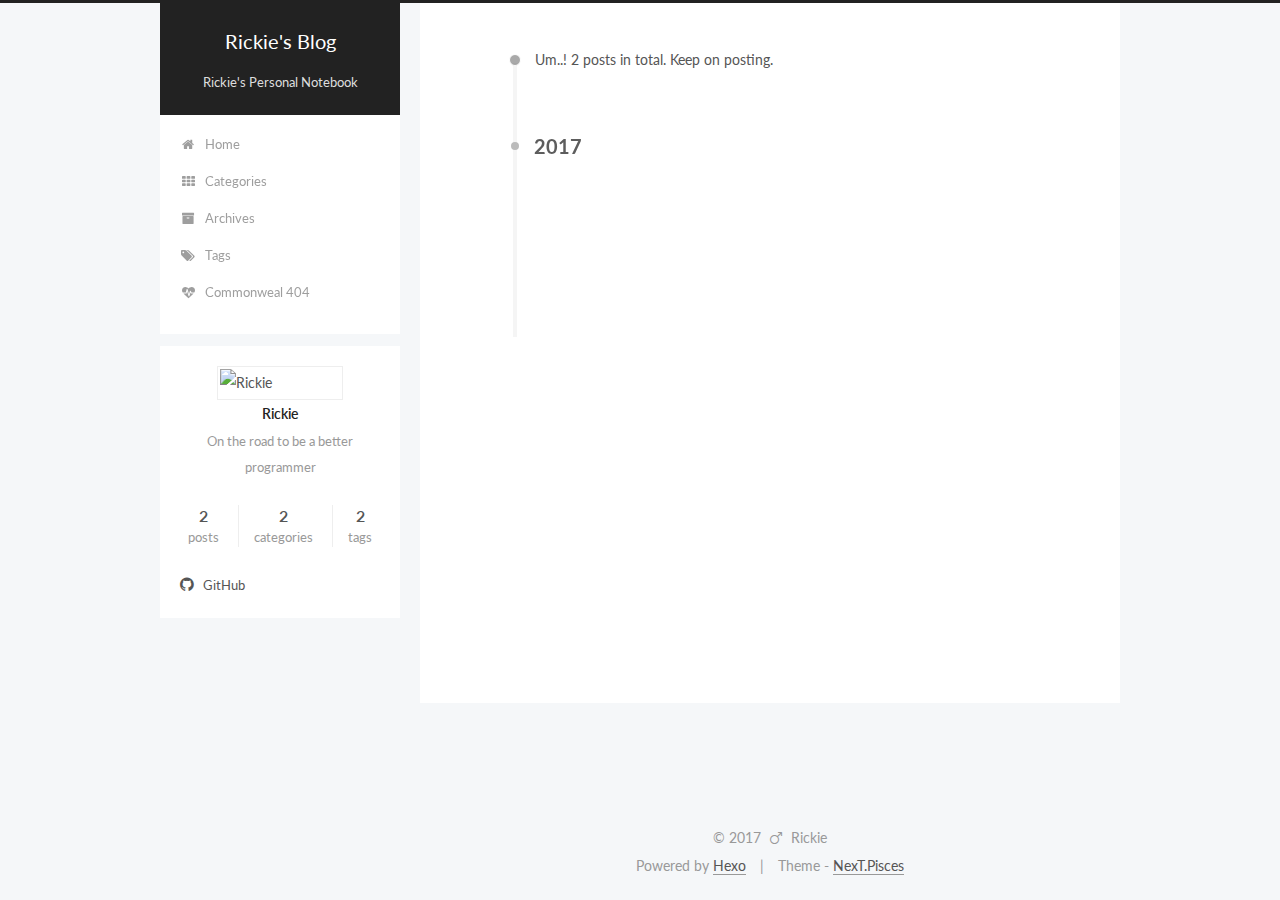
==== commit 0c117e7c: "Site updated: 2017-03-19 21:37:44" ====
--- a/archives/index.html
+++ b/archives/index.html
@@ -5,7 +5,7 @@
   
 
 
-<html class="theme-next muse use-motion" lang="">
+<html class="theme-next pisces use-motion" lang="en">
 <head>
   <meta charset="UTF-8"/>
 <meta http-equiv="X-UA-Compatible" content="IE=edge" />
@@ -87,12 +87,15 @@
 
 
 
+<meta name="description" content="On the road to be a better programmer">
 <meta property="og:type" content="website">
-<meta property="og:title" content="Hexo">
-<meta property="og:url" content="http://yoursite.com/archives/index.html">
-<meta property="og:site_name" content="Hexo">
+<meta property="og:title" content="Rickie's Blog">
+<meta property="og:url" content="http://rickierao.com/archives/index.html">
+<meta property="og:site_name" content="Rickie's Blog">
+<meta property="og:description" content="On the road to be a better programmer">
 <meta name="twitter:card" content="summary">
-<meta name="twitter:title" content="Hexo">
+<meta name="twitter:title" content="Rickie's Blog">
+<meta name="twitter:description" content="On the road to be a better programmer">
 
 
 
@@ -100,7 +103,7 @@
   var NexT = window.NexT || {};
   var CONFIG = {
     root: '/',
-    scheme: 'Muse',
+    scheme: 'Pisces',
     sidebar: {"position":"left","display":"post","offset":12,"offset_float":0,"b2t":false,"scrollpercent":false},
     fancybox: true,
     motion: true,
@@ -120,16 +123,16 @@
 
 
 
-  <link rel="canonical" href="http://yoursite.com/archives/"/>
-
-
-
-
-
-  <title> Archive | Hexo </title>
+  <link rel="canonical" href="http://rickierao.com/archives/"/>
+
+
+
+
+
+  <title> Archive | Rickie's Blog </title>
 </head>
 
-<body itemscope itemtype="http://schema.org/WebPage" lang="">
+<body itemscope itemtype="http://schema.org/WebPage" lang="en">
 
   
 
@@ -162,12 +165,12 @@
     <div class="custom-logo-site-title">
       <a href="/"  class="brand" rel="start">
         <span class="logo-line-before"><i></i></span>
-        <span class="site-title">Hexo</span>
+        <span class="site-title">Rickie's Blog</span>
         <span class="logo-line-after"><i></i></span>
       </a>
     </div>
       
-        <p class="site-subtitle"></p>
+        <p class="site-subtitle">Rickie's Personal Notebook</p>
       
   </div>
 
@@ -197,6 +200,16 @@
         </li>
       
         
+        <li class="menu-item menu-item-categories">
+          <a href="/categories" rel="section">
+            
+              <i class="menu-item-icon fa fa-fw fa-th"></i> <br />
+            
+            Categories
+          </a>
+        </li>
+      
+        
         <li class="menu-item menu-item-archives">
           <a href="/archives" rel="section">
             
@@ -213,6 +226,16 @@
               <i class="menu-item-icon fa fa-fw fa-tags"></i> <br />
             
             Tags
+          </a>
+        </li>
+      
+        
+        <li class="menu-item menu-item-commonweal">
+          <a href="/404.html" rel="section">
+            
+              <i class="menu-item-icon fa fa-fw fa-heartbeat"></i> <br />
+            
+            Commonweal 404
           </a>
         </li>
       
@@ -244,7 +267,7 @@
       
         
       
-      Um..! 1 post. Keep on posting.
+      Um..! 2 posts in total. Keep on posting.
     </span>
 
     
@@ -268,9 +291,9 @@
 
       <h1 class="post-title">
         
-            <a class="post-title-link" href="/2017/03/15/hello-world/" itemprop="url">
+            <a class="post-title-link" href="/2017/03/19/JavaScript-Closure/" itemprop="url">
               
-                <span itemprop="name">Hello World</span>
+                <span itemprop="name">JavaScript Closure</span>
               
             </a>
         
@@ -278,9 +301,46 @@
 
       <div class="post-meta">
         <time class="post-time" itemprop="dateCreated"
-              datetime="2017-03-15T21:33:01+08:00"
-              content="2017-03-15" >
-          03-15
+              datetime="2017-03-19T21:00:38+08:00"
+              content="2017-03-19" >
+          03-19
+        </time>
+      </div>
+
+    </header>
+  </article>
+
+
+
+    
+
+      
+      
+      
+
+      
+      
+
+      
+
+  <article class="post post-type-normal" itemscope itemtype="http://schema.org/Article">
+    <header class="post-header">
+
+      <h1 class="post-title">
+        
+            <a class="post-title-link" href="/2017/03/19/hello-world/" itemprop="url">
+              
+                <span itemprop="name">This is my initial commit of this site</span>
+              
+            </a>
+        
+      </h1>
+
+      <div class="post-meta">
+        <time class="post-time" itemprop="dateCreated"
+              datetime="2017-03-19T15:04:47+08:00"
+              content="2017-03-19" >
+          03-19
         </time>
       </div>
 
@@ -325,11 +385,11 @@
       <section class="site-overview sidebar-panel sidebar-panel-active">
         <div class="site-author motion-element" itemprop="author" itemscope itemtype="http://schema.org/Person">
           <img class="site-author-image" itemprop="image"
-               src="/images/avatar.gif"
+               src="https://avatars0.githubusercontent.com/u/13143728"
                alt="Rickie" />
           <p class="site-author-name" itemprop="name">Rickie</p>
            
-              <p class="site-description motion-element" itemprop="description"></p>
+              <p class="site-description motion-element" itemprop="description">On the road to be a better programmer</p>
           
         </div>
         <nav class="site-state motion-element">
@@ -337,14 +397,32 @@
           
             <div class="site-state-item site-state-posts">
               <a href="/archives">
-                <span class="site-state-item-count">1</span>
+                <span class="site-state-item-count">2</span>
                 <span class="site-state-item-name">posts</span>
               </a>
             </div>
           
 
           
-
+            
+            
+            <div class="site-state-item site-state-categories">
+              <a href="/categories/index.html">
+                <span class="site-state-item-count">2</span>
+                <span class="site-state-item-name">categories</span>
+              </a>
+            </div>
+          
+
+          
+            
+            
+            <div class="site-state-item site-state-tags">
+              <a href="/tags/index.html">
+                <span class="site-state-item-count">2</span>
+                <span class="site-state-item-name">tags</span>
+              </a>
+            </div>
           
 
         </nav>
@@ -352,6 +430,17 @@
         
 
         <div class="links-of-author motion-element">
+          
+            
+              <span class="links-of-author-item">
+                <a href="https://github.com/rickierao" target="_blank" title="GitHub">
+                  
+                    <i class="fa fa-fw fa-github"></i>
+                  
+                  GitHub
+                </a>
+              </span>
+            
           
         </div>
 
@@ -385,7 +474,7 @@
   &copy; 
   <span itemprop="copyrightYear">2017</span>
   <span class="with-love">
-    <i class="fa fa-heart"></i>
+    <i class="fa fa-mars"></i>
   </span>
   <span class="author" itemprop="copyrightHolder">Rickie</span>
 </div>
@@ -398,7 +487,7 @@
 <div class="theme-info">
   Theme -
   <a class="theme-link" href="https://github.com/iissnan/hexo-theme-next">
-    NexT.Muse
+    NexT.Pisces
   </a>
 </div>
 
@@ -470,6 +559,13 @@
   
   
 
+
+  <script type="text/javascript" src="/js/src/affix.js?v=5.1.0"></script>
+
+  <script type="text/javascript" src="/js/src/schemes/pisces.js?v=5.1.0"></script>
+
+
+
   
   
     <script type="text/javascript" id="motion.page.archive">
--- a/css/main.css
+++ b/css/main.css
@@ -189,7 +189,7 @@
   font-size: 14px;
   line-height: 2;
   color: #555;
-  background: #fff;
+  background: #f5f7f9;
 }
 @media (max-width: 767px) {
   body {
@@ -638,8 +638,8 @@
 @media (min-width: 992px) {
   .full-image.full-image.full-image {
     max-width: none;
-    width: 110%;
-    margin: 25px -5%;
+    width: 118%;
+    margin: 0 -9%;
   }
 }
 .blockquote-center,
@@ -816,7 +816,7 @@
   font-size: 14px;
   color: #fff;
   background: #222;
-  border: 2px solid #222;
+  border: 2px solid #555;
   text-decoration: none;
   border-radius: 0;
   transition-property: background-color;
@@ -827,8 +827,8 @@
 .btn:hover,
 .post-button .btn:hover {
   border-color: #222;
-  color: #222;
-  background: #fff;
+  color: #fff;
+  background: #222;
 }
 .btn-bar {
   display: block;
@@ -933,7 +933,7 @@
   width: 24px;
   background: #222;
   font-size: 12px;
-  opacity: 1;
+  opacity: 0.6;
   color: #fff;
   cursor: pointer;
   text-align: center;
@@ -954,7 +954,7 @@
   }
 }
 .back-to-top.back-to-top-on {
-  bottom: 19px;
+  bottom: 30px;
 }
 .header {
   background: #fff;
@@ -1003,7 +1003,7 @@
 .site-subtitle {
   margin-top: 10px;
   font-size: 13px;
-  color: #999;
+  color: #ddd;
 }
 .use-motion .brand {
   opacity: 0;
@@ -1076,7 +1076,8 @@
   transition-timing-function: ease-in-out;
   transition-delay: 0s;
 }
-.menu .menu-item a:hover {
+.menu .menu-item a:hover,
+.menu-item-active a {
   border-bottom-color: #222;
 }
 .menu .menu-item .fa {
@@ -1422,10 +1423,10 @@
   margin-top: 50px;
 }
 .post-button .btn {
-  color: #fff;
+  color: #555;
   font-size: 14px;
-  background: #222;
-  border-radius: 0;
+  background: #fff;
+  border-radius: 2px;
   line-height: 2;
   margin: 0 4px 8px 4px;
 }
@@ -1600,20 +1601,20 @@
   display: block;
   margin: 0 auto;
   padding: 2px;
-  max-width: 96px;
+  max-width: 120px;
   height: auto;
-  border: 2px solid #333;
+  border: 1px solid #eee;
 }
 .site-author-name {
-  margin: 5px 0 0;
+  margin: 0;
   text-align: center;
-  color: #f5f5f5;
-  font-weight: normal;
+  color: #222;
+  font-weight: 600;
 }
 .site-description {
-  margin-top: 5px;
+  margin-top: 0;
   text-align: center;
-  font-size: 14px;
+  font-size: 13px;
   color: #999;
 }
 .site-state {
@@ -1625,7 +1626,7 @@
 .site-state-item {
   display: inline-block;
   padding: 0 15px;
-  border-left: 1px solid #333;
+  border-left: 1px solid #eee;
 }
 .site-state-item:first-child {
   border-left: none;
@@ -1638,11 +1639,11 @@
   text-align: center;
   color: inherit;
   font-weight: 600;
-  font-size: 18px;
+  font-size: 16px;
 }
 .site-state-item-name {
   font-size: 13px;
-  color: inherit;
+  color: #999;
 }
 .feed-link {
   margin-top: 20px;
@@ -1684,7 +1685,7 @@
   width: 4px;
   height: 4px;
   border-radius: 50%;
-  background: #00f9b9;
+  background: #e274ff;
 }
 .links-of-blogroll {
   font-size: 13px;
@@ -1714,7 +1715,7 @@
   color: #555;
 }
 .sidebar-nav li:hover {
-  color: #f5f5f5;
+  color: #fc6423;
 }
 .page-post-detail .sidebar-nav-toc {
   padding: 0 5px;
@@ -1723,11 +1724,11 @@
   margin-left: 10px;
 }
 .sidebar-nav .sidebar-nav-active {
-  color: #87daff;
-  border-bottom-color: #87daff;
+  color: #fc6423;
+  border-bottom-color: #fc6423;
 }
 .sidebar-nav .sidebar-nav-active:hover {
-  color: #87daff;
+  color: #fc6423;
 }
 .sidebar-panel {
   display: none;
@@ -1760,12 +1761,12 @@
   transition-timing-function: ease-in-out;
   transition-delay: 0s;
   transition-property: all;
-  color: #999;
-  border-bottom-color: #555;
+  color: #666;
+  border-bottom-color: #ccc;
 }
 .post-toc ol a:hover {
-  color: #ccc;
-  border-bottom-color: #ccc;
+  color: #000;
+  border-bottom-color: #000;
 }
 .post-toc .nav-item {
   overflow: hidden;
@@ -1786,14 +1787,14 @@
   display: block;
 }
 .post-toc .nav .active > a {
-  color: #87daff;
-  border-bottom-color: #87daff;
+  color: #fc6423;
+  border-bottom-color: #fc6423;
 }
 .post-toc .nav .active-current > a {
-  color: #87daff;
+  color: #fc6423;
 }
 .post-toc .nav .active-current > a:hover {
-  color: #87daff;
+  color: #fc6423;
 }
 .footer {
   font-size: 14px;
@@ -2213,6 +2214,16 @@
   transform: translate(-50%, -50%);
   color: #ccc;
 }
+@media (min-width: 768px) and (max-width: 991px) {
+  .busuanzi-count {
+    width: auto;
+  }
+}
+@media (max-width: 767px) {
+  .busuanzi-count {
+    width: auto;
+  }
+}
 .site-uv,
 .site-pv,
 .page-pv {
@@ -2451,83 +2462,395 @@
   }
 }
 .page-post-detail .sidebar-toggle-line {
-  background: #87daff;
+  background: #fc6423;
 }
 .page-post-detail .comments {
   overflow: hidden;
 }
-@media (max-width: 767px) {
-  .header-inner,
-  .container .main-inner,
+.header {
+  position: relative;
+  margin: 0 auto;
+  width: 960px;
+}
+@media (min-width: 768px) and (max-width: 991px) {
+  .header {
+    width: auto;
+  }
+}
+@media (max-width: 767px) {
+  .header {
+    width: auto;
+  }
+}
+.header-inner {
+  position: absolute;
+  top: 0;
+  overflow: hidden;
+  padding: 0;
+  width: 240px;
+  background: #fff;
+  box-shadow: initial;
+  border-radius: initial;
+}
+@media (min-width: 1600px) {
+  .container .header-inner {
+    width: 240px;
+  }
+}
+@media (min-width: 768px) and (max-width: 991px) {
+  .header-inner {
+    position: relative;
+    width: auto;
+    border-radius: initial;
+  }
+}
+@media (max-width: 767px) {
+  .header-inner {
+    position: relative;
+    width: auto;
+    border-radius: initial;
+  }
+}
+.main:before,
+.main:after {
+  content: " ";
+  display: table;
+}
+.main:after {
+  clear: both;
+}
+@media (min-width: 768px) and (max-width: 991px) {
+  .main {
+    padding-bottom: 100px;
+  }
+}
+@media (max-width: 767px) {
+  .main {
+    padding-bottom: 100px;
+  }
+}
+.container .main-inner {
+  width: 960px;
+}
+@media (min-width: 768px) and (max-width: 991px) {
+  .container .main-inner {
+    width: auto;
+  }
+}
+@media (max-width: 767px) {
+  .container .main-inner {
+    width: auto;
+  }
+}
+.content-wrap {
+  float: right;
+  box-sizing: border-box;
+  padding: 40px;
+  width: 700px;
+  background: #fff;
+  min-height: 700px;
+  box-shadow: initial;
+  border-radius: initial;
+}
+@media (min-width: 768px) and (max-width: 991px) {
+  .content-wrap {
+    width: 100%;
+    padding: 20px;
+    border-radius: initial;
+  }
+}
+@media (max-width: 767px) {
+  .content-wrap {
+    width: 100%;
+    padding: 20px;
+    min-height: auto;
+    border-radius: initial;
+  }
+}
+.sidebar {
+  position: static;
+  float: left;
+  margin-top: 300px;
+  width: 240px;
+  background: #f5f7f9;
+  box-shadow: none;
+}
+@media (min-width: 768px) and (max-width: 991px) {
+  .sidebar {
+    display: none;
+  }
+}
+@media (max-width: 767px) {
+  .sidebar {
+    display: none;
+  }
+}
+.sidebar-toggle {
+  display: none;
+}
+.footer-inner {
+  width: 960px;
+  padding-left: 260px;
+}
+@media (min-width: 768px) and (max-width: 991px) {
   .footer-inner {
     width: auto;
-  }
-}
-embed {
-  display: block;
-  margin: 0px auto 25px auto;
-}
-.custom-logo .site-meta-headline {
-  text-align: center;
-}
-.custom-logo .brand {
+    padding-left: 0;
+  }
+}
+@media (max-width: 767px) {
+  .footer-inner {
+    width: auto;
+    padding-left: 0;
+  }
+}
+.sidebar-position-right .header-inner {
+  right: 0;
+}
+.sidebar-position-right .content-wrap {
+  float: left;
+}
+.sidebar-position-right .sidebar {
+  float: right;
+}
+.sidebar-position-right .footer-inner {
+  padding-left: 0;
+  padding-right: 260px;
+}
+.site-brand-wrapper {
+  position: relative;
+}
+.site-meta {
+  padding: 20px 0;
+  color: #fff;
+  background: #222;
+}
+@media (min-width: 768px) and (max-width: 991px) {
+  .site-meta {
+    box-shadow: 0 0 16px rgba(0,0,0,0.5);
+  }
+}
+@media (max-width: 767px) {
+  .site-meta {
+    box-shadow: 0 0 16px rgba(0,0,0,0.5);
+  }
+}
+.brand {
+  padding: 0;
   background: none;
 }
-.custom-logo .site-title {
-  margin: 10px auto 0;
-  font-size: 24px;
-  color: #222;
-}
-.custom-logo .site-title a {
-  border: none;
-}
-.custom-logo-image {
-  margin: 0 auto;
-  padding: 5px;
-  max-width: 150px;
-  background: #fff;
-}
-@media (max-width: 767px) {
-  .site-nav {
-    position: absolute;
-    left: 0;
-    top: 52px;
-    margin: 0;
-    width: 100%;
-    padding: 0;
-    background: #fff;
-    border-bottom: 1px solid #ddd;
-    z-index: 1;
-  }
-}
-@media (max-width: 767px) {
-  .menu {
-    text-align: left;
-  }
-}
-@media (max-width: 767px) {
-  .menu .menu-item {
-    display: block;
-    margin: 0 10px;
-    vertical-align: top;
-  }
-}
-@media (max-width: 767px) {
-  .menu .menu-item br {
-    display: none;
-  }
-}
-@media (max-width: 767px) {
-  .menu .menu-item a {
-    padding: 5px 10px;
-  }
-}
-.menu .menu-item .fa {
-  margin-right: 0;
+.brand:hover {
+  color: #fff;
+}
+.site-subtitle {
+  margin: 10px 10px 0;
+  font-weight: initial;
 }
 .site-search form {
   display: none;
 }
+.site-nav {
+  border-top: none;
+}
+@media (min-width: 768px) and (max-width: 991px) {
+  .site-nav {
+    display: none !important;
+  }
+}
+@media (min-width: 768px) and (max-width: 991px) {
+  .site-nav-on {
+    display: block !important;
+  }
+}
+.menu .menu-item {
+  display: block;
+  margin: 0;
+}
+.menu .menu-item a {
+  position: relative;
+  box-sizing: border-box;
+  padding: 5px 20px;
+  text-align: left;
+  line-height: inherit;
+  transition-property: background-color;
+  transition-duration: 0.2s;
+  transition-timing-function: ease-in-out;
+  transition-delay: 0s;
+}
+.menu .menu-item a:hover,
+.menu-item-active a {
+  background: #f9f9f9;
+  border-bottom-color: #fff;
+}
+.menu .menu-item br {
+  display: none;
+}
+.menu-item-active a:after {
+  content: " ";
+  position: absolute;
+  top: 50%;
+  margin-top: -3px;
+  right: 15px;
+  width: 6px;
+  height: 6px;
+  border-radius: 50%;
+  background-color: #bbb;
+}
+.btn-bar {
+  background-color: #fff;
+}
+.site-nav-toggle {
+  left: 20px;
+  top: 50%;
+  -webkit-transform: translateY(-50%);
+  -webkit-transform: translateY(-50%);
+  -moz-transform: translateY(-50%);
+  -ms-transform: translateY(-50%);
+  -o-transform: translateY(-50%);
+  transform: translateY(-50%);
+}
+@media (min-width: 768px) and (max-width: 991px) {
+  .site-nav-toggle {
+    display: block;
+  }
+}
+.use-motion .sidebar .motion-element {
+  opacity: 1;
+}
+.sidebar {
+  display: none;
+  right: auto;
+  bottom: auto;
+  -webkit-transform: none;
+}
+.sidebar-inner {
+  box-sizing: border-box;
+  width: 240px;
+  color: #555;
+  background: #fff;
+  box-shadow: initial;
+  border-radius: initial;
+}
+.sidebar-inner.affix {
+  position: fixed;
+  top: 0px;
+}
+.site-overview {
+  margin: 0 2px;
+  text-align: left;
+}
+.site-author:before,
+.site-author:after {
+  content: " ";
+  display: table;
+}
+.site-author:after {
+  clear: both;
+}
+.sidebar a {
+  color: #555;
+}
+.sidebar a:hover {
+  color: #222;
+}
+.links-of-author-item a:before {
+  display: none;
+}
+.links-of-author-item a {
+  border-bottom: none;
+  text-decoration: underline;
+}
+.feed-link {
+  border-top: 1px dotted #ccc;
+  border-bottom: 1px dotted #ccc;
+  text-align: center;
+}
+.feed-link a {
+  display: block;
+  color: #fc6423;
+  border: none;
+}
+.feed-link a:hover {
+  background: none;
+  color: #e34603;
+}
+.feed-link a:hover i {
+  color: #e34603;
+}
+.links-of-author:before,
+.links-of-author:after {
+  content: " ";
+  display: table;
+}
+.links-of-author:after {
+  clear: both;
+}
+.links-of-author-item {
+  float: left;
+  margin: 5px 0 0;
+  width: 50%;
+}
+.links-of-author-item a {
+  box-sizing: border-box;
+  display: inline-block;
+  margin-right: 0;
+  margin-bottom: 0;
+  padding: 0 5px;
+  overflow: hidden;
+  white-space: nowrap;
+  text-overflow: ellipsis;
+}
+.links-of-author-item a {
+  display: block;
+  text-decoration: none;
+}
+.links-of-author-item a:hover {
+  border-radius: 4px;
+  background: #eee;
+}
+.links-of-author-item .fa {
+  margin-right: 2px;
+  font-size: 16px;
+}
+.links-of-author-item .fa-globe {
+  font-size: 15px;
+}
+.links-of-blogroll {
+  margin-top: 20px;
+  padding: 3px 0 0;
+  border-top: 1px dotted #ccc;
+}
+.links-of-blogroll-title {
+  margin-top: 0;
+}
+.links-of-blogroll-item {
+  padding: 0;
+}
+.links-of-blogroll-inline:before,
+.links-of-blogroll-inline:after {
+  content: " ";
+  display: table;
+}
+.links-of-blogroll-inline:after {
+  clear: both;
+}
 .links-of-blogroll-inline .links-of-blogroll-item {
-  display: inline-block;
-}
+  float: left;
+  margin: 5px 0 0;
+  width: 50%;
+}
+.links-of-blogroll-inline .links-of-blogroll-item a {
+  box-sizing: border-box;
+  display: inline-block;
+  margin-right: 0;
+  margin-bottom: 0;
+  padding: 0 5px;
+  overflow: hidden;
+  white-space: nowrap;
+  text-overflow: ellipsis;
+}
+@media (max-width: 767px) {
+  .post-body {
+    text-align: justify;
+  }
+}
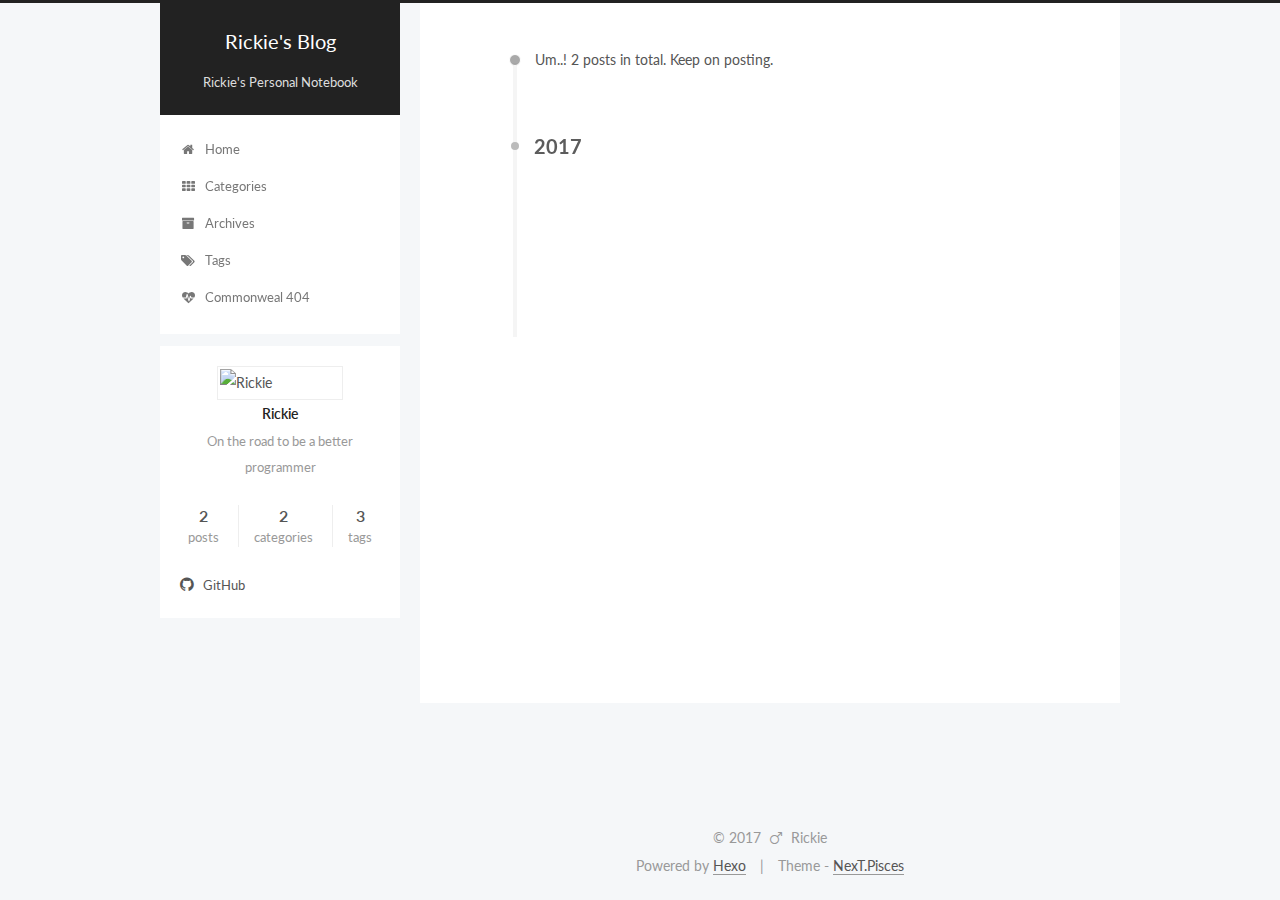
==== commit 3676d023: "Site updated: 2017-03-20 22:24:34" ====
--- a/archives/index.html
+++ b/archives/index.html
@@ -419,7 +419,7 @@
             
             <div class="site-state-item site-state-tags">
               <a href="/tags/index.html">
-                <span class="site-state-item-count">2</span>
+                <span class="site-state-item-count">3</span>
                 <span class="site-state-item-name">tags</span>
               </a>
             </div>
--- a/css/main.css
+++ b/css/main.css
@@ -1685,7 +1685,7 @@
   width: 4px;
   height: 4px;
   border-radius: 50%;
-  background: #e274ff;
+  background: #ff3922;
 }
 .links-of-blogroll {
   font-size: 13px;
